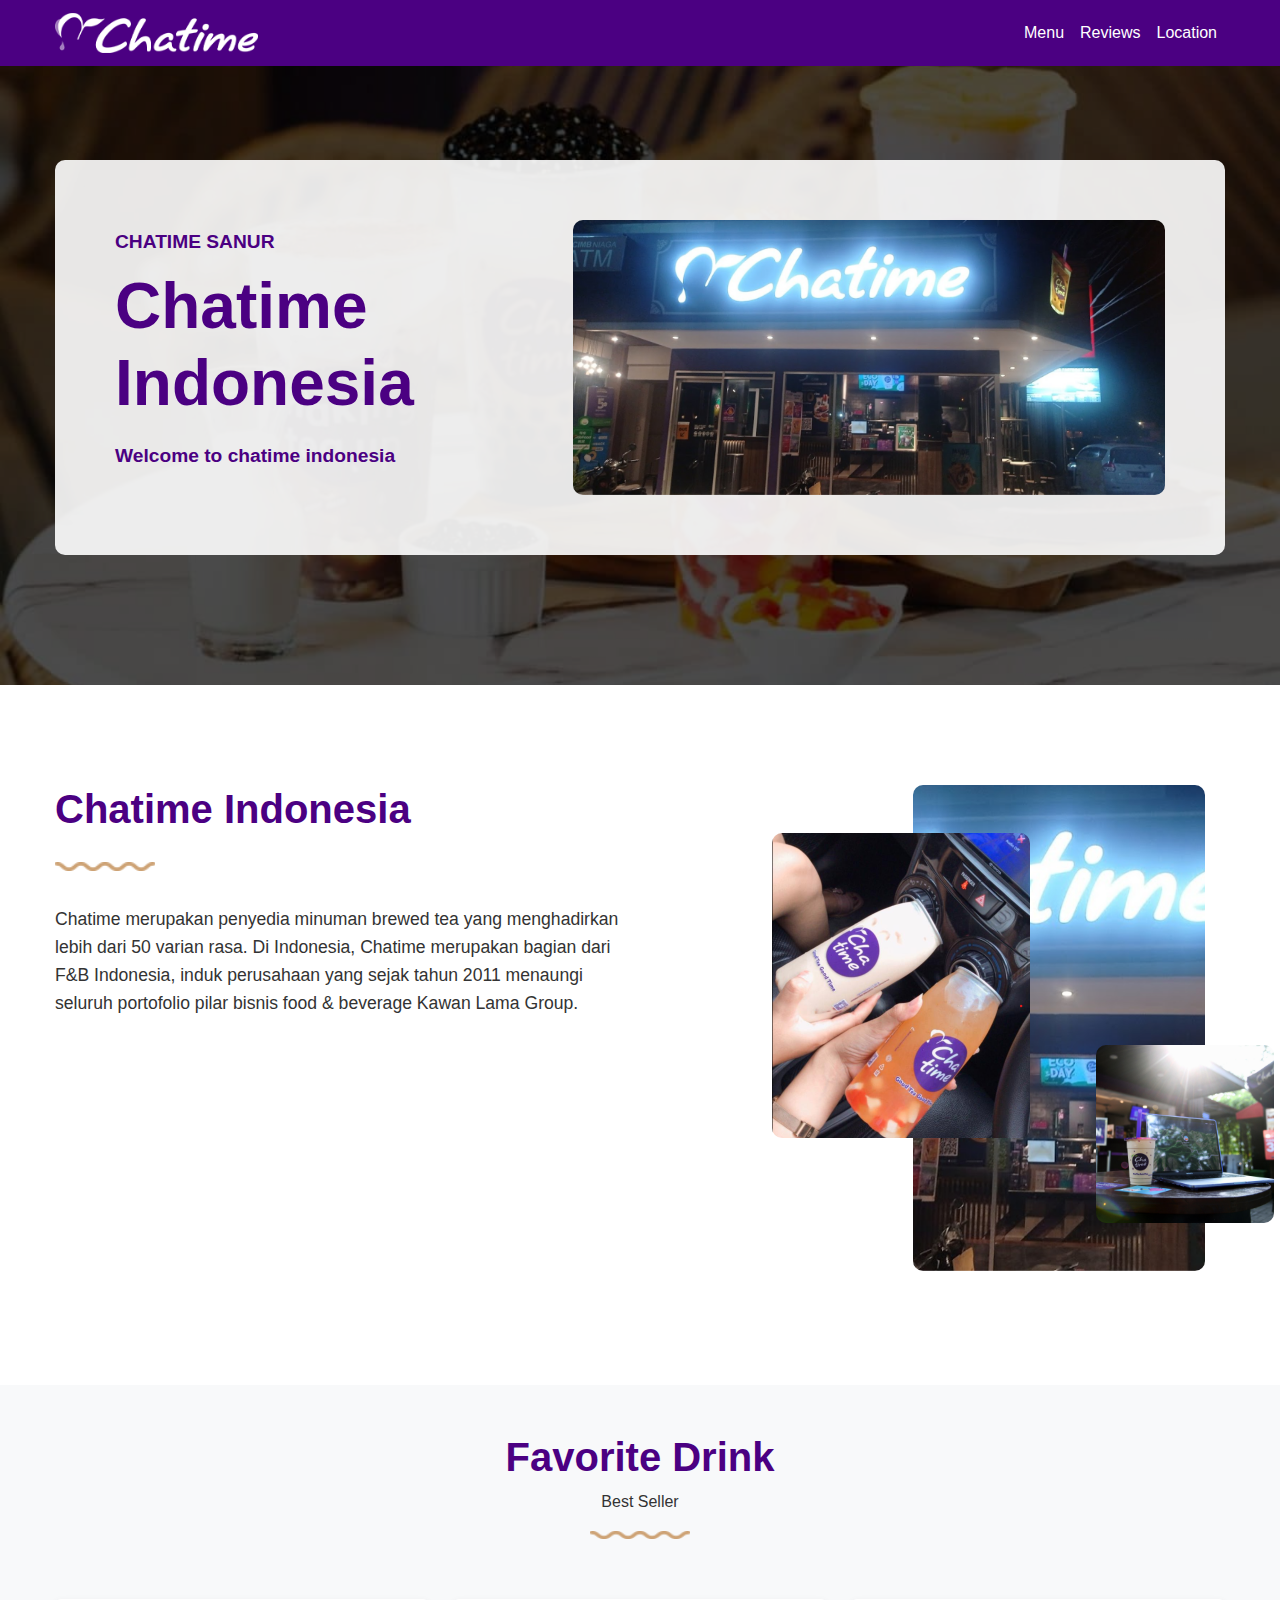
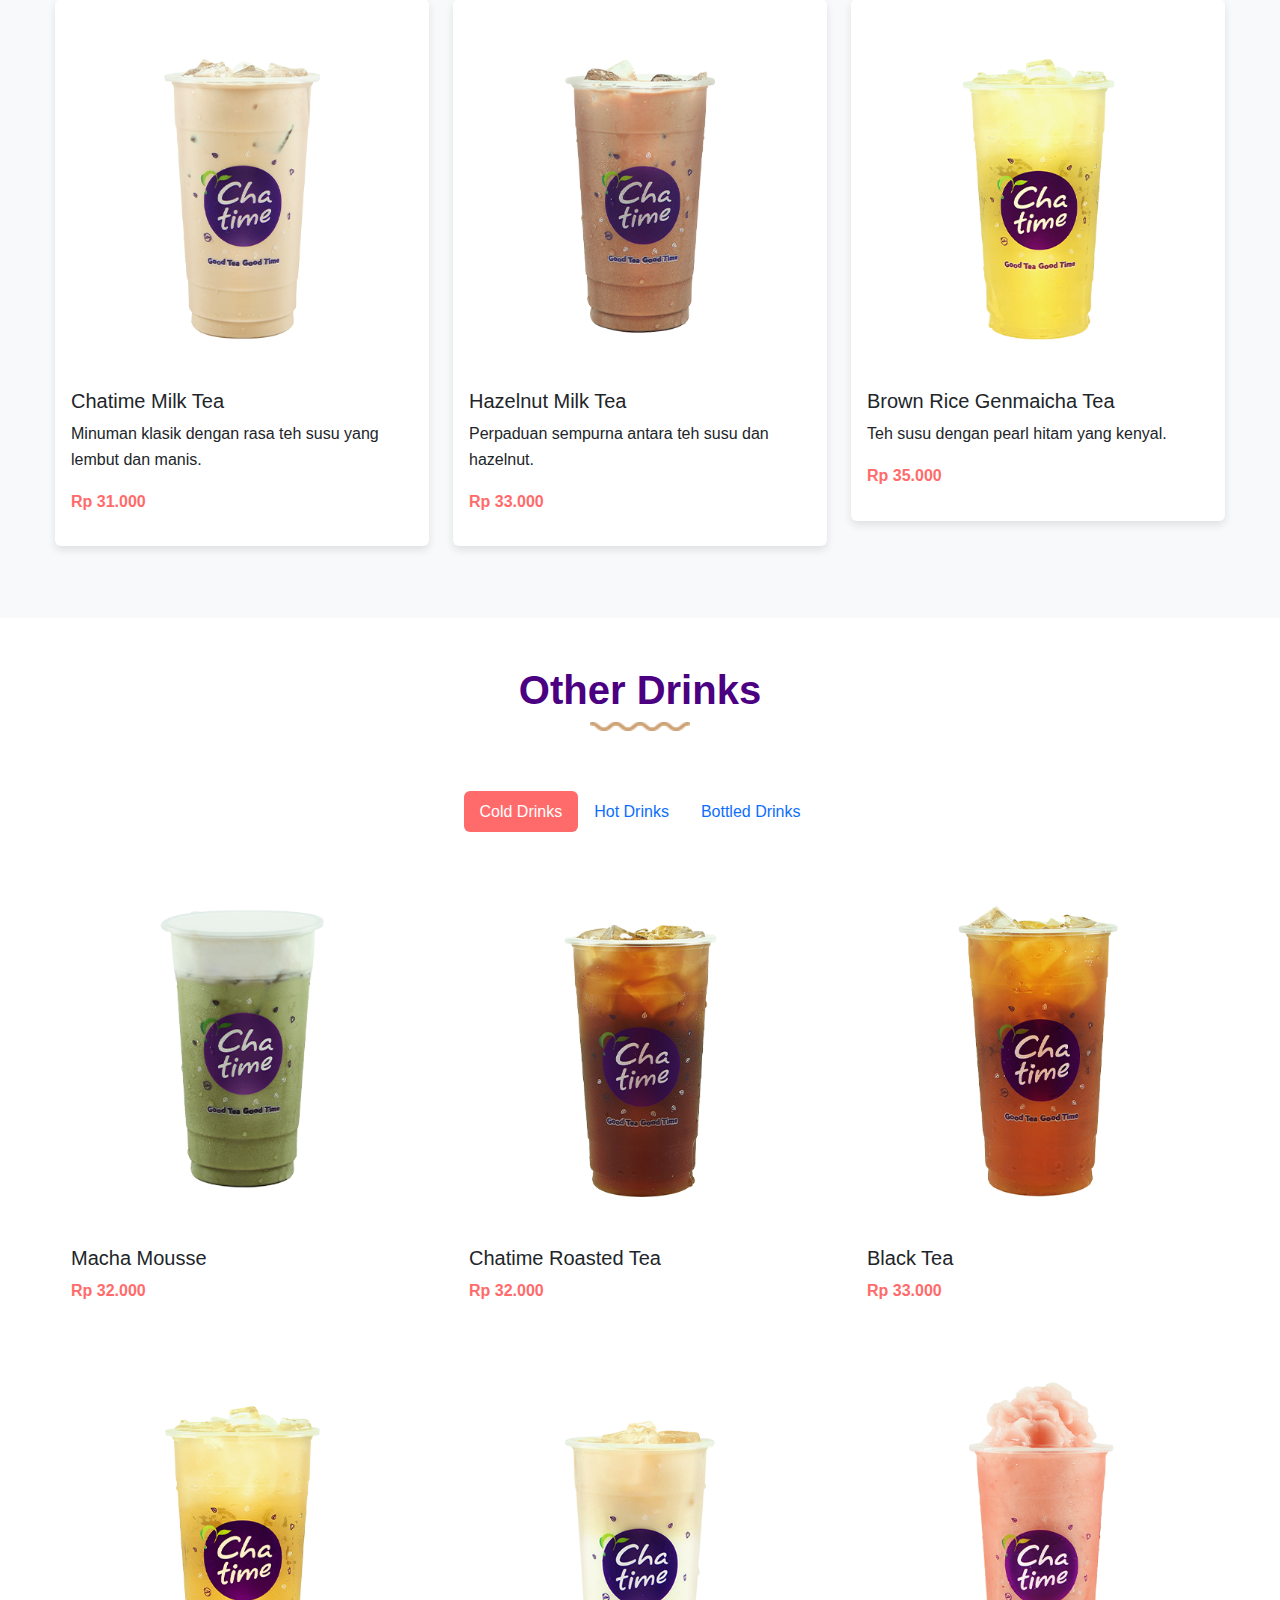
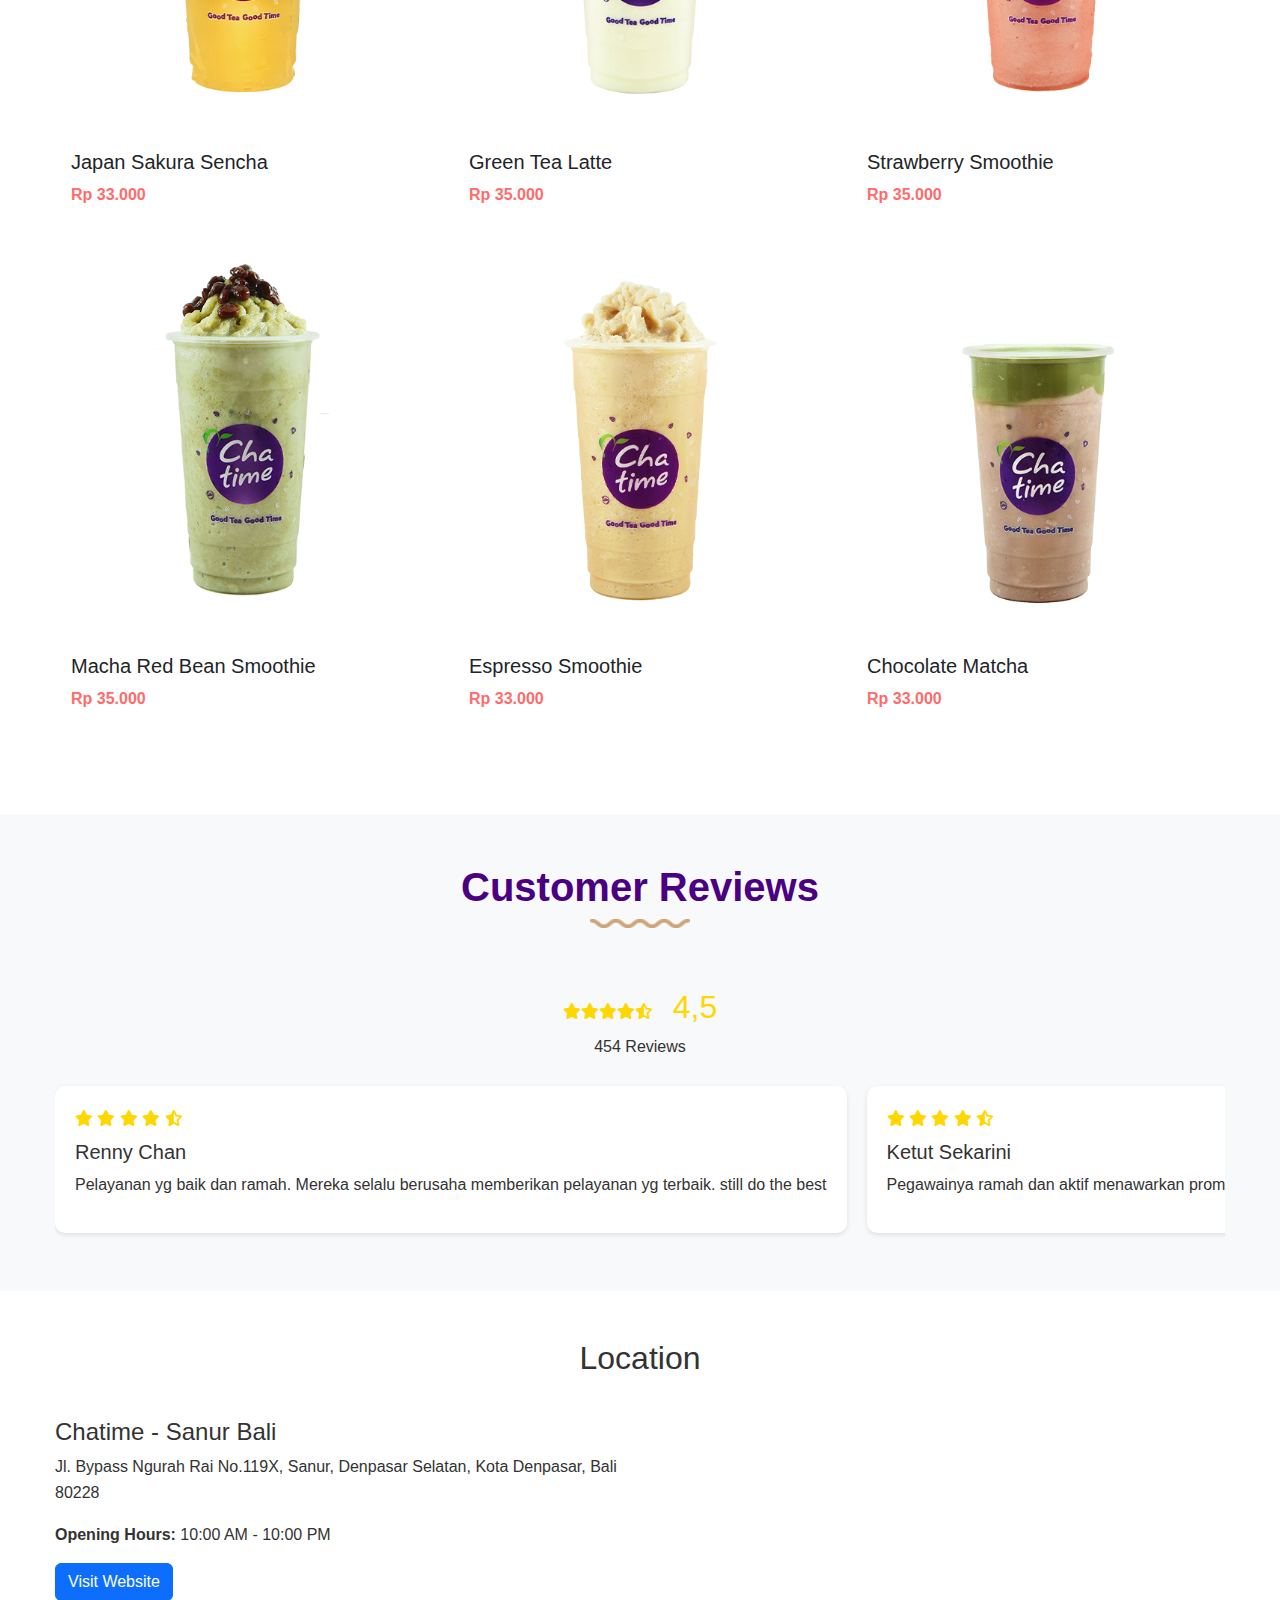
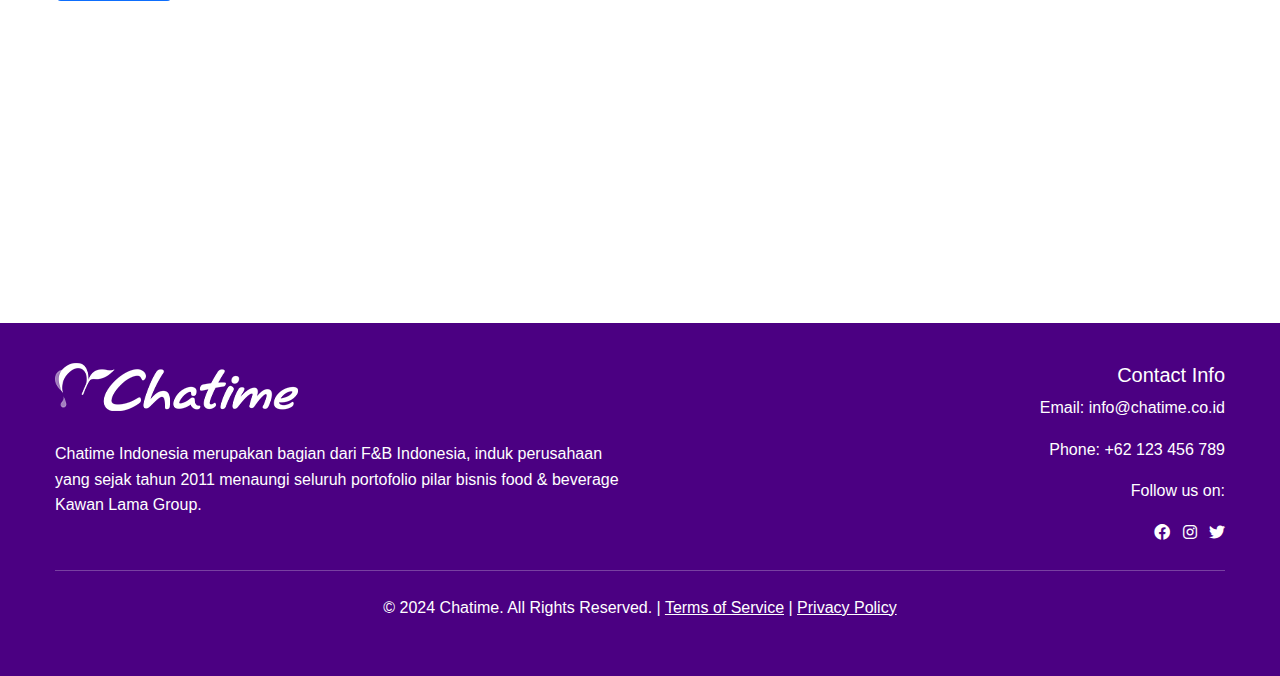
==== index.html @ 100c3a99 "Update index.html" ====
<!DOCTYPE html>
<html lang="en">

<head>
    <meta charset="UTF-8">
    <meta name="viewport" content="width=device-width, initial-scale=1.0">
    <title>Chatime Indonesia - Sanur</title>
    <!-- Bootstrap 5 CSS -->
    <link href="https://cdn.jsdelivr.net/npm/bootstrap@5.3.0/dist/css/bootstrap.min.css" rel="stylesheet">
    <!-- Font Awesome -->
    <link rel="stylesheet" href="https://cdnjs.cloudflare.com/ajax/libs/font-awesome/6.0.0/css/all.min.css">
    <link rel="stylesheet" href="style.css">
</head>

<body>
    <!-- Navbar -->
    <nav class="navbar navbar-expand-xl custom-navbar">
        <div class="container">
            <a class="navbar-brand" href="#">
                <img src="Asset/logo-chatime.png" alt="Chatime Logo" height="40">
            </a>
            <button class="navbar-toggler" type="button" data-bs-toggle="collapse" data-bs-target="#navbarNav">
                <span class="navbar-toggler-icon"></span>
            </button>
            <div class="collapse navbar-collapse" id="navbarNav">
                <ul class="navbar-nav ms-auto">
                    <li class="nav-item">
                        <a class="nav-link" href="#menu">Menu</a>
                    </li>
                    <li class="nav-item">
                        <a class="nav-link" href="#reviews">Reviews</a>
                    </li>
                    <li class="nav-item">
                        <a class="nav-link" href="#location">Location</a>
                    </li>
                </ul>
            </div>
        </div>
    </nav>

    <!-- Hero Section -->
    <section class="hero">
        <div class="content-1 container">
            <div class="hero__content">
                <div class="textcontent">
                    <p class="hero__subtitle">CHATIME SANUR</p>
                    <h1 class="hero__title">Chatime Indonesia</h1>
                    <p class="hero__description">Welcome to chatime indonesia</p>
                </div>
                <div class="hero__image">
                    <img src="Asset/1.png" alt="Chatime drink" class="hero__img">
                </div>
            </div>
        </div>
    </section>

    <!-- About Section -->
    <section class="about">
        <div class="container">
            <div class="row">
                <div class="col-lg-6">
                    <div class="about__title">
                        <h2 class="about__title">Chatime Indonesia </h2>
                        <img src="Asset/shap.png" alt="Decorative shape" class="about__shape">
                    </div>
                    <p class="about__description">
                        Chatime merupakan penyedia minuman brewed tea yang menghadirkan
                        lebih dari 50 varian rasa. Di Indonesia, Chatime merupakan bagian dari F&B Indonesia, induk
                        perusahaan yang sejak tahun 2011 menaungi seluruh portofolio pilar bisnis food & beverage Kawan
                        Lama Group.
                    </p>
                </div>
                <div class="col-lg-6">
                    <div class="about__images">
                        <img src="Asset/1.png" alt="Chatime product 1" class="about__img about__img--1">
                        <img src="Asset/2.png" alt="Chatime product 2" class="about__img about__img--2">
                        <img src="Asset/4.jpg" alt="Chatime product 3" class="about__img about__img--3">
                    </div>
                </div>
            </div>
        </div>
    </section>

    <!-- Best Seller Section -->
    <section id="bestseller" class="py-5 bg-light">
        <div class="container">
            <div class="section-title">
                <h2 class="about__title">Favorite Drink</h2>
                <p>Best Seller</p>
                <img src="Asset/shap.png" alt="Decorative shape" class="about__shape">
            </div>
            <div class="row">
                <!-- Menu Item 1 -->
                <div class="col-md-4 col-lg-4 mb-4">
                    <div class="card menu-card">
                        <img src="Asset/chatime-milk-tea.png" class="card-img-top" alt="Chatime Milk Tea">
                        <div class="card-body">
                            <h5 class="card-title">Chatime Milk Tea</h5>
                            <p class="card-text">Minuman klasik dengan rasa teh susu yang lembut dan manis.</p>
                            <p class="price-tag">Rp 31.000</p>
                        </div>
                    </div>
                </div>

                <!-- Menu Item 2 -->
                <div class="col-md-4 col-lg-4 mb-4">
                    <div class="card menu-card">
                        <img src="Asset/hazelnut-choco-milk-tea.png" class="card-img-top" alt="Hazelnut Milk Tea">
                        <div class="card-body">
                            <h5 class="card-title">Hazelnut Milk Tea</h5>
                            <p class="card-text">Perpaduan sempurna antara teh susu dan hazelnut.</p>
                            <p class="price-tag">Rp 33.000</p>
                        </div>
                    </div>
                </div>

                <!-- Menu Item 3 -->
                <div class="col-md-4 col-lg-4 mb-4">
                    <div class="card menu-card">
                        <img src="Asset/brown-rice-genmaicha-tea.png" class="card-img-top"
                            alt="Brown Rice Genmaicha Tea">
                        <div class="card-body">
                            <h5 class="card-title">Brown Rice Genmaicha Tea</h5>
                            <p class="card-text">Teh susu dengan pearl hitam yang kenyal.</p>
                            <p class="price-tag">Rp 35.000</p>
                        </div>
                    </div>
                </div>
            </div>
        </div>
    </section>

    <!-- Our Menu Section -->
    <section id="menu" class="py-5">
        <div class="container">
            <div class="section-title">
                <h2 class="about__title">Other Drinks</h2>
                <img src="Asset/shap.png" alt="Decorative shape" class="about__shape">
            </div>

            <!-- Menu Navigation -->
            <ul class="nav nav-pills mb-4 justify-content-center" id="menuTabs">
                <li class="nav-item">
                    <a class="nav-link active" data-bs-toggle="pill" href="#cold">Cold Drinks</a>
                </li>
                <li class="nav-item">
                    <a class="nav-link" data-bs-toggle="pill" href="#hot">Hot Drinks</a>
                </li>
                <li class="nav-item">
                    <a class="nav-link" data-bs-toggle="pill" href="#bottled">Bottled Drinks</a>
                </li>
            </ul>

            <!-- Menu Content -->
            <div class="tab-content">
                <!-- Cold Drinks -->
                <div class="tab-pane fade show active" id="cold">
                    <div class="row">
                        <!-- Cold Drink Item 1 -->
                        <div class="col-md-4 col-lg-4 mb-4">
                            <div class="card menu-card">
                                <img src="Asset/Foto Minuman/matcha-mousse.png" class="card-img-top" alt="Macha Mousse">
                                <div class="card-body">
                                    <h5 class="card-title">Macha Mousse</h5>
                                    <p class="price-tag">Rp 32.000</p>
                                </div>
                            </div>
                        </div>

                        <!-- Cold Drink Item 2 -->
                        <div class="col-md-4 col-lg-4 mb-4">
                            <div class="card menu-card">
                                <img src="Asset/Foto Minuman/chatime-roasted-tea.png" class="card-img-top"
                                    alt="Chatime Roasted Tea">
                                <div class="card-body">
                                    <h5 class="card-title">Chatime Roasted Tea</h5>
                                    <p class="price-tag">Rp 32.000</p>
                                </div>
                            </div>
                        </div>

                        <!-- Cold Drink Item 3 -->
                        <div class="col-md-4 col-lg-4 mb-4">
                            <div class="card menu-card">
                                <img src="Asset/Foto Minuman/black-tea.png" class="card-img-top" alt="Black Tea">
                                <div class="card-body">
                                    <h5 class="card-title">Black Tea</h5>
                                    <p class="price-tag">Rp 33.000</p>
                                </div>
                            </div>
                        </div>

                        <!-- Cold Drink Item 4 -->
                        <div class="col-md-4 col-lg-4 mb-4">
                            <div class="card menu-card">
                                <img src="Asset/Foto Minuman/japan-sakura-sencha.png" class="card-img-top"
                                    alt="Japan Sakura Sencha">
                                <div class="card-body">
                                    <h5 class="card-title">Japan Sakura Sencha</h5>
                                    <p class="price-tag">Rp 33.000</p>
                                </div>
                            </div>
                        </div>

                        <!-- Cold Drink Item 5 -->
                        <div class="col-md-4 col-lg-4 mb-4">
                            <div class="card menu-card">
                                <img src="Asset/Foto Minuman/green-tea-latte.png" class="card-img-top"
                                    alt="Green Tea Latte">
                                <div class="card-body">
                                    <h5 class="card-title">Green Tea Latte</h5>
                                    <p class="price-tag">Rp 35.000</p>
                                </div>
                            </div>
                        </div>

                        <!-- Cold Drink Item 6 -->
                        <div class="col-md-4 col-lg-4 mb-4">
                            <div class="card menu-card">
                                <img src="Asset/Foto Minuman/strawberry-smoothie.png" class="card-img-top"
                                    alt="Strawberry Smoothie">
                                <div class="card-body">
                                    <h5 class="card-title">Strawberry Smoothie</h5>
                                    <p class="price-tag">Rp 35.000</p>
                                </div>
                            </div>
                        </div>

                        <!-- Cold Drink Item 7 -->
                        <div class="col-md-4 col-lg-4 mb-4">
                            <div class="card menu-card">
                                <img src="Asset/Foto Minuman/matcha-red-bean-smoothie.png" class="card-img-top"
                                    alt="Macha Red Bean Smoothie">
                                <div class="card-body">
                                    <h5 class="card-title">Macha Red Bean Smoothie</h5>
                                    <p class="price-tag">Rp 35.000</p>
                                </div>
                            </div>
                        </div>

                        <!-- Cold Drink Item 8 -->
                        <div class="col-md-4 col-lg-4 mb-4">
                            <div class="card menu-card">
                                <img src="Asset/Foto Minuman/espresso-smoothie.png" class="card-img-top"
                                    alt="Espresso Smoothie">
                                <div class="card-body">
                                    <h5 class="card-title">Espresso Smoothie</h5>
                                    <p class="price-tag">Rp 33.000</p>
                                </div>
                            </div>
                        </div>

                        <!-- Cold Drink Item 9 -->
                        <div class="col-md-4 col-lg-4 mb-4">
                            <div class="card menu-card">
                                <img src="Asset/Foto Minuman/chocolate-matcha.png" class="card-img-top"
                                    alt="Chocolate Matcha">
                                <div class="card-body">
                                    <h5 class="card-title">Chocolate Matcha</h5>
                                    <p class="price-tag">Rp 33.000</p>
                                </div>
                            </div>
                        </div>
                    </div>
                </div>

                <!-- Hot Drinks -->
                <div class="tab-pane fade" id="hot">
                    <div class="row">
                        <!-- Hot Drinks Item 1 -->
                        <div class="col-md-4 col-lg-4 mb-4">
                            <div class="card menu-card">
                                <img src="Asset/Foto Minuman/Minuman Panas/chatime-americano-hot.png"
                                    class="card-img-top" alt="Chatime Americano Hot">
                                <div class="card-body">
                                    <h5 class="card-title">Chatime Americano Hot</h5>
                                    <p class="price-tag">Rp 32.000</p>
                                </div>
                            </div>
                        </div>

                        <!-- Hot Drinks Item 2 -->
                        <div class="col-md-4 col-lg-4 mb-4">
                            <div class="card menu-card">
                                <img src="Asset/Foto Minuman/Minuman Panas/chatime-caramel-latte.png"
                                    class="card-img-top" alt="Chatime Caramel Latte">
                                <div class="card-body">
                                    <h5 class="card-title">Chatime Caramel Latte</h5>
                                    <p class="price-tag">Rp 32.000</p>
                                </div>
                            </div>
                        </div>

                        <!-- Hot Drinks Item 3 -->
                        <div class="col-md-4 col-lg-4 mb-4">
                            <div class="card menu-card">
                                <img src="Asset/Foto Minuman/Minuman Panas/chatime-hazelnut-latte.png"
                                    class="card-img-top" alt="Chatime Hazelnut Latte">
                                <div class="card-body">
                                    <h5 class="card-title">Chatime Hazelnut Latte</h5>
                                    <p class="price-tag">Rp 33.000</p>
                                </div>
                            </div>
                        </div>

                        <!-- Hot Drinks Item 4 -->
                        <div class="col-md-4 col-lg-4 mb-4">
                            <div class="card menu-card">
                                <img src="Asset/Foto Minuman/Minuman Panas/chatime-house-blended-coffee.png"
                                    class="card-img-top" alt="Chatime House Blended Coffee">
                                <div class="card-body">
                                    <h5 class="card-title">Chatime House Blended Coffee</h5>
                                    <p class="price-tag">Rp 33.000</p>
                                </div>
                            </div>
                        </div>

                        <!-- Hot Drinks Item 5 -->
                        <div class="col-md-4 col-lg-4 mb-4">
                            <div class="card menu-card">
                                <img src="Asset/Foto Minuman/Minuman Panas/chatime-mochaccino-hot.png"
                                    class="card-img-top" alt="Chatime Mochaccino Hot">
                                <div class="card-body">
                                    <h5 class="card-title">Chatime Mochaccino Hot</h5>
                                    <p class="price-tag">Rp 35.000</p>
                                </div>
                            </div>
                        </div>

                        <!-- Hot Drinks Item 6 -->
                        <div class="col-md-4 col-lg-4 mb-4">
                            <div class="card menu-card">
                                <img src="Asset/Foto Minuman/Minuman Panas/chatime-vanilla-latte.png"
                                    class="card-img-top" alt="Chatime Vanilla Latte">
                                <div class="card-body">
                                    <h5 class="card-title">Chatime Vanilla Latte</h5>
                                    <p class="price-tag">Rp 35.000</p>
                                </div>
                            </div>
                        </div>
                    </div>
                </div>
                <!-- Bottled Drinks Tab -->
                <div class="tab-pane fade" id="bottled">
                    <div class="row">
                        <!-- Bottled Drinks Item 1 -->
                        <div class="col-md-4 col-lg-4 mb-4">
                            <div class="card menu-card">
                                <img src="Asset/Foto Minuman/Minuman Botol/ct-hazel-choco-gb-f.png" class="card-img-top"
                                    alt="Hazelnut Chocolate Milk Tea">
                                <div class="card-body">
                                    <h5 class="card-title">Hazelnut Chocolate Milk Tea</h5>
                                    <p class="price-tag">Rp 32.000</p>
                                </div>
                            </div>
                        </div>

                        <!-- Bottled Drinks Item 2 -->
                        <div class="col-md-4 col-lg-4 mb-4">
                            <div class="card menu-card">
                                <img src="Asset/Foto Minuman/Minuman Botol/ct-jasmine-green-tea-gb-f.png"
                                    class="card-img-top" alt="Jasmine Green Tea">
                                <div class="card-body">
                                    <h5 class="card-title">Jasmine Green Tea</h5>
                                    <p class="price-tag">Rp 32.000</p>
                                </div>
                            </div>
                        </div>

                        <!-- Bottled Drinks Item 3 -->
                        <div class="col-md-4 col-lg-4 mb-4">
                            <div class="card menu-card">
                                <img src="Asset/Foto Minuman/Minuman Botol/ct-mango-green-tea-gb-f.png"
                                    class="card-img-top" alt="Mango Green Tea">
                                <div class="card-body">
                                    <h5 class="card-title">Mango Green Tea</h5>
                                    <p class="price-tag">Rp 33.000</p>
                                </div>
                            </div>
                        </div>

                        <!-- Bottled Drinks Item 4 -->
                        <div class="col-md-4 col-lg-4 mb-4">
                            <div class="card menu-card">
                                <img src="Asset/Foto Minuman/Minuman Botol/ct-milk-tea-gb-f.png" class="card-img-top"
                                    alt="Milk Tea">
                                <div class="card-body">
                                    <h5 class="card-title">Milk Tea</h5>
                                    <p class="price-tag">Rp 33.000</p>
                                </div>
                            </div>
                        </div>

                        <!-- Bottled Drinks Item 5 -->
                        <div class="col-md-4 col-lg-4 mb-4">
                            <div class="card menu-card">
                                <img src="Asset/Foto Minuman/Minuman Botol/ct-roasted-milk-tea-gb-f.png"
                                    class="card-img-top" alt="Roasted Milk Tea">
                                <div class="card-body">
                                    <h5 class="card-title">Roasted Milk Tea</h5>
                                    <p class="price-tag">Rp 35.000</p>
                                </div>
                            </div>
                        </div>

                        <!-- Bottled Drinks Item 6 -->
                        <div class="col-md-4 col-lg-4 mb-4">
                            <div class="card menu-card">
                                <img src="Asset/Foto Minuman/Minuman Botol/mango-green-tea-pop.png" class="card-img-top"
                                    alt="Popcan Mango Green Tea">
                                <div class="card-body">
                                    <h5 class="card-title">Popcan Mango Green Tea</h5>
                                    <p class="price-tag">Rp 35.000</p>
                                </div>
                            </div>
                        </div>
                        <!-- Bottled Drinks Item 7 -->
                        <div class="col-md-4 col-lg-4 mb-4">
                            <div class="card menu-card">
                                <img src="Asset/Foto Minuman/Minuman Botol/popcan-chatime-milk-tea.png"
                                    class="card-img-top" alt="Popcan Chatime Milk Tea">
                                <div class="card-body">
                                    <h5 class="card-title">Popcan Chatime Milk Tea</h5>
                                    <p class="price-tag">Rp 33.000</p>
                                </div>
                            </div>
                        </div>

                        <!-- Bottled Drinks Item 8 -->
                        <div class="col-md-4 col-lg-4 mb-4">
                            <div class="card menu-card">
                                <img src="Asset/Foto Minuman/Minuman Botol/popcan-choco-mousse.png" class="card-img-top"
                                    alt="Roasted Milk Tea">
                                <div class="card-body">
                                    <h5 class="card-title">Roasted Milk Tea</h5>
                                    <p class="price-tag">Rp 35.000</p>
                                </div>
                            </div>
                        </div>

                        <!-- Bottled Drinks Item 9 -->
                        <div class="col-md-4 col-lg-4 mb-4">
                            <div class="card menu-card">
                                <img src="Asset/Foto Minuman/Minuman Botol/popcan-hazelnut-choco-milk-tea.png"
                                    class="card-img-top" alt="Popcan Hazelnut Chocolate Milk Tea">
                                <div class="card-body">
                                    <h5 class="card-title">Popcan Hazelnut Chocolate Milk Tea</h5>
                                    <p class="price-tag">Rp 35.000</p>
                                </div>
                            </div>
                        </div>
                    </div>
                </div>
            </div>
        </div>
    </section>

    <!-- Reviews Section -->
    <section id="reviews" class="py-5 bg-light">
        <div class="container">
            <div class="section-title">
                <h2 class="about__title">Customer Reviews</h2>
                <img src="Asset/shap.png" alt="Decorative shape" class="about__shape">
            </div>
            <div class="rating-star">
                <div class="rating">
                <i class="fas fa-star"></i>
                <i class="fas fa-star"></i>
                <i class="fas fa-star"></i>
                <i class="fas fa-star"></i>
                <i class="fas fa-star-half-alt"></i>
                <h2>4,5</h2>
                </div>
                <p>454 Reviews</p>
            </div>
            <div class="review-slider">
                <div class="review-card">
                    <div class="star-rating mb-2">
                        <i class="fas fa-star"></i>
                        <i class="fas fa-star"></i>
                        <i class="fas fa-star"></i>
                        <i class="fas fa-star"></i>
                        <i class="fas fa-star-half-alt"></i>
                    </div>
                    <h5>Renny Chan</h5>
                    <p>Pelayanan yg baik dan ramah. Mereka selalu berusaha memberikan pelayanan yg terbaik. still do the best</p>
                </div>
                <div class="review-card">
                    <div class="star-rating mb-2">
                        <i class="fas fa-star"></i>
                        <i class="fas fa-star"></i>
                        <i class="fas fa-star"></i>
                        <i class="fas fa-star"></i>
                        <i class="fas fa-star-half-alt"></i>
                    </div>
                    <h5>Ketut Sekarini</h5>
                    <p>Pegawainya ramah dan aktif menawarkan promo2 yg ada. Kalau dr rasa selalu enak dan seger, tidak pernah mengecewakan</p>
                </div>
                <div class="review-card">
                    <div class="star-rating mb-2">
                        <i class="fas fa-star"></i>
                        <i class="fas fa-star"></i>
                        <i class="fas fa-star"></i>
                        <i class="fas fa-star"></i>
                        <i class="fas fa-star-half-alt"></i>
                    </div>
                    <h5>Sirikazama Jr</h5>
                    <p>Selalu mampir jika melewati gerai chatime. Pelayanannya cepat, dan sering ada promo menarik</p>
                </div>
                <!-- Add more reviews here -->
            </div>
        </div>
    </section>

    <!-- Location Section -->
    <section id="location" class="py-5">
        <div class="container">
            <h2 class="section-title">Location</h2>
            <div class="maps row">
                <div class="deskripsi col-md-6">
                    <h4>Chatime - Sanur Bali</h4>
                    <p>Jl. Bypass Ngurah Rai No.119X, Sanur, Denpasar Selatan, Kota Denpasar, Bali 80228</p>
                    <p><strong>Opening Hours:</strong> 10:00 AM - 10:00 PM</p>
                    <a href="https://chatime.co.id/" class="btn btn-primary">Visit Website</a>
                </div>
                <div class="col-md-6">
                    <iframe src="https://www.google.com/maps/embed?pb=!1m18!1m12!1m3!1d15776.320949600742!2d115.2592082!3d-8.6839199!2m3!1f0!2f0!3f0!3m2!1i1024!2i768!4f13.1!3m3!1m2!1s0x2dd2404a6dd131bf%3A0x4ddaf3c3b027edd7!2sChatime%20-%20Sanur%20Bali!5e0!3m2!1sid!2sid!4v1730161736704!5m2!1sid!2sid" width="600" height="450" style="border:0;" allowfullscreen="" loading="lazy" referrerpolicy="no-referrer-when-downgrade"></iframe>
                </div>
            </div>
        </div>
    </section>

    <!-- Footer -->
    <footer>
        <div class="container">
            <div class="row">
                <div class="about-chatime col-md-6">
                    <img src="Asset/logo-chatime.png" alt="">
                    <p>Chatime Indonesia merupakan bagian dari F&B Indonesia, induk perusahaan yang sejak tahun 2011
                        menaungi seluruh portofolio pilar bisnis food & beverage Kawan Lama Group.</p>
                </div>
                <div class="col-md-6 text-end">
                    <h5>Contact Info</h5>
                    <p>Email: info@chatime.co.id</p>
                    <p>Phone: +62 123 456 789</p>
                    <p>Follow us on:</p>
                    <a href="https://www.facebook.com/chatimeindo" class="text-white me-2"><i class="fab fa-facebook"></i></a>
                    <a href="https://www.instagram.com/chatimeindo" class="text-white me-2"><i class="fab fa-instagram"></i></a>
                    <a href="https://twitter.com/ChatimeIndo" class="text-white"><i class="fab fa-twitter"></i></a>
                </div>
            </div>
            <hr class="my-4">
            <p class="text-center">&copy; 2024 Chatime. All Rights Reserved. | <a href="#" class="text-white">Terms of
                    Service</a> | <a href="#" class="text-white">Privacy Policy</a></p>
        </div>
    </footer>

    <!-- Bootstrap 5 JS and dependencies -->
    <script src="https://cdn.jsdelivr.net/npm/@popperjs/core@2.11.6/dist/umd/popper.min.js"></script>
    <script src="https://cdn.jsdelivr.net/npm/bootstrap@5.3.0/dist/js/bootstrap.min.js"></script>
</body>

</html>
---- style.css ----
.hero-section {
    background-color: #f8f9fa;
    padding: 60px 0;
}

.menu-card {
    border: none;
    transition: transform 0.3s;
}

.menu-card:hover {
    transform: translateY(-5px);
}

.price-tag {
    color: #FF6B6B;
    font-weight: bold;
}

.section-title {
    margin-bottom: 40px;
    text-align: center;
}


.nav-pills .nav-link.active {
    background-color: #FF6B6B;
}

#bestseller {
    background-color: #f8f9fa;
}

#bestseller .menu-card {
    border: none;
    transition: transform 0.3s;
    box-shadow: 0 4px 8px rgba(0, 0, 0, 0.1);
}

#bestseller .menu-card:hover {
    transform: translateY(-5px);
}

.section-title {
    margin-bottom: 40px;
    text-align: center;
}

/* General Styles */
body {
    font-family: 'Poppins', sans-serif;
    line-height: 1.6;
    color: #333;
    margin-top: 60px;
}

.container {
    max-width: 1200px;
    margin: 0 auto;
    padding: 0 15px;
}

/* Navbar */
.custom-navbar {
    background-color: #4B0082 !important;
    position: fixed;
    /* Menjadikan navbar tetap di atas */
    top: 0;
    /* Menempatkan navbar di bagian atas */
    width: 100%;
    /* Memastikan navbar mengambil lebar penuh */
    z-index: 1000;
    /* Memastikan navbar berada di atas elemen lain */
}

.custom-navbar .navbar-brand {
    color: #ffffff;
}

.custom-navbar .navbar-nav .nav-link {
    color: #ffffff;
    transition: color 0.3s ease;
}

.custom-navbar .navbar-nav .nav-link:hover {
    color: #FFD700;
}

.custom-navbar .navbar-toggler {
    border-color: rgba(255, 255, 255, 0.5);
}

.custom-navbar .navbar-toggler-icon {
    background-image: url("data:image/svg+xml,%3csvg xmlns='http://www.w3.org/2000/svg' viewBox='0 0 30 30'%3e%3cpath stroke='rgba%28255, 255, 255, 0.75%29' stroke-linecap='round' stroke-miterlimit='10' stroke-width='2' d='M4 7h22M4 15h22M4 23h22'/%3e%3c/svg%3e");
}

/* End Navbar */
/* Content 1 */
.hero {
    background-image: url('Asset/Chatime.jpg');
    background-size: cover;
    background-position: center;
    position: relative;
    padding: 100px 0;
}

.hero::before {
    content: "";
    position: absolute;
    top: 0;
    left: 0;
    right: 0;
    bottom: 0;
    background-color: rgba(0, 0, 0, 0.7);
}

.content-1 {
    max-width: 1200px;
    margin: 0 auto;
    position: relative;
    z-index: 1;
}

.textcontent {
    padding-right: 40px;
}

.hero__content {
    background-color: #ffffffe6;
    padding: 60px;
    border-radius: 10px;
    display: flex;
    justify-content: center;
    align-items: center;
    margin-bottom: 30px;
}

.hero__subtitle {
    font-size: 1.2rem;
    font-weight: 600;
    color: #4B0082;
    margin-bottom: 10px;
}

.hero__title {
    font-size: 4rem;
    font-weight: 700;
    color: #4B0082;
    margin-bottom: 20px;
}

.hero__description {
    font-size: 1.2rem;
    font-weight: 600;
    color: #4B0082;
}

.hero__image {
    display: flex;
    justify-content: center;
    align-items: center;
}

.hero__img {
    width: 592px;
    height: 275px;
    border-radius: 10px;
    object-fit: cover;
}

/* Content 2 */
.about {
    padding: 100px 0;
}

.about__title {
    font-size: 2.5rem;
    color: #4B0082;
    font-weight: 700;
}

.about__shape {
    width: 100px;
    margin-bottom: 20px;
}

.about__description {
    font-size: 1.1rem;
    margin-bottom: 30px;
}

.about__images {
    position: relative;
    height: 500px;
    left: 120px;
}

.about__img {
    position: absolute;
    border-radius: 10px;
}

.about__img--1 {
    width: 292px;
    top: 0px;
    left: 141px;
    height: 486px;
    object-fit: cover;
}

.about__img--2 {
    top: 48px;
    left: 0px;
    width: 258px;
    height: 305px;
    object-fit: cover;
}

.about__img--3 {
    top: 260px;
    left: 324px;
    width: 178px;
    height: 178px;
    object-fit: cover;
}

/* Content 7 */

.rating-star {
    text-align: center;
}

.rating {
    color: #FFD700;
    display: flex;
    align-items: center;
    justify-content: center;
}

.rating h2 {
    padding-left: 20px;
}

.star-rating {
    color: #FFD700;
}
.review-slider {
    display: flex; /* Mengatur layout menjadi flexbox */
    overflow-x: auto; /* Mengaktifkan scroll horizontal */
    padding: 10px 0; /* Menambahkan padding vertikal */
}

.review-card {
    min-width: 300px; /* Menentukan lebar minimum untuk setiap kartu review */
    margin-right: 20px; /* Menambahkan margin antara kartu */
    flex: 0 0 auto; /* Mencegah kartu untuk menyusut */
    background-color: #fff;
    border-radius: 10px;
    padding: 20px;
    box-shadow: 0 2px 5px rgba(0, 0, 0, 0.1);
}

.review-slider::-webkit-scrollbar {
    height: 8px; /* Mengatur tinggi scrollbar */
}

.review-slider::-webkit-scrollbar-thumb {
    background: #888; /* Warna scrollbar */
    border-radius: 10px; /* Membuat sudut scrollbar bulat */
}

.review-slider::-webkit-scrollbar-thumb:hover {
    background: #555; /* Warna scrollbar saat hover */
}

/* Footer */
footer {
    background-color: #4B0082;
    color: white;
    padding: 40px 0;
}

.about-chatime img{
    padding-bottom: 30px;
}
/* Responsive Styles */
@media (max-width: 992px) {
    .hero__title {
        font-size: 2.5rem;
    }

    .about__title {
        text-align: center;
    }

    .about__title {
        align-items: center;
        justify-content: center;
    }

    .about__images {
        display: block;
        left: 220px;
    }

    .hero__img {
        width: 400px;
    }

    .hero__title {
        font-size: 3rem;
    }
    .maps{
        flex-direction: column;
        flex-wrap: wrap;
        align-content: space-around;
    }
    .deskripsi{
        text-align: center;
    }
    .deskripsi a{
        display: none;
    }
    .picture_maps{
        align-items: center;
        justify-content: center;
        text-align: center;
    }
}

@media (max-width: 768px) {
    .textcontent {
        text-align: center;
        padding-right: 0px;
    }

    .hero__title {
        font-size: 2rem;
    }

    .hero__content {
        display: block;
    }

    .hero__img {
        width: 400px;
    }

    .about__images {
        display: block;
        left: 90px;
    }
}

@media (max-width: 576px) {
    .textcontent {
        text-align: center;
        padding-right: 0px;
    }

    .hero {
        padding: 50px 0;
    }

    .hero__title {
        font-size: 1.8rem;
    }

    .about__title {
        font-size: 2rem;
    }

    .hero__content {
        display: block;
    }

    .hero__img {
        width: 250px;
    }

    .about__images {
        display: block;
        left: 10px;
    }
}
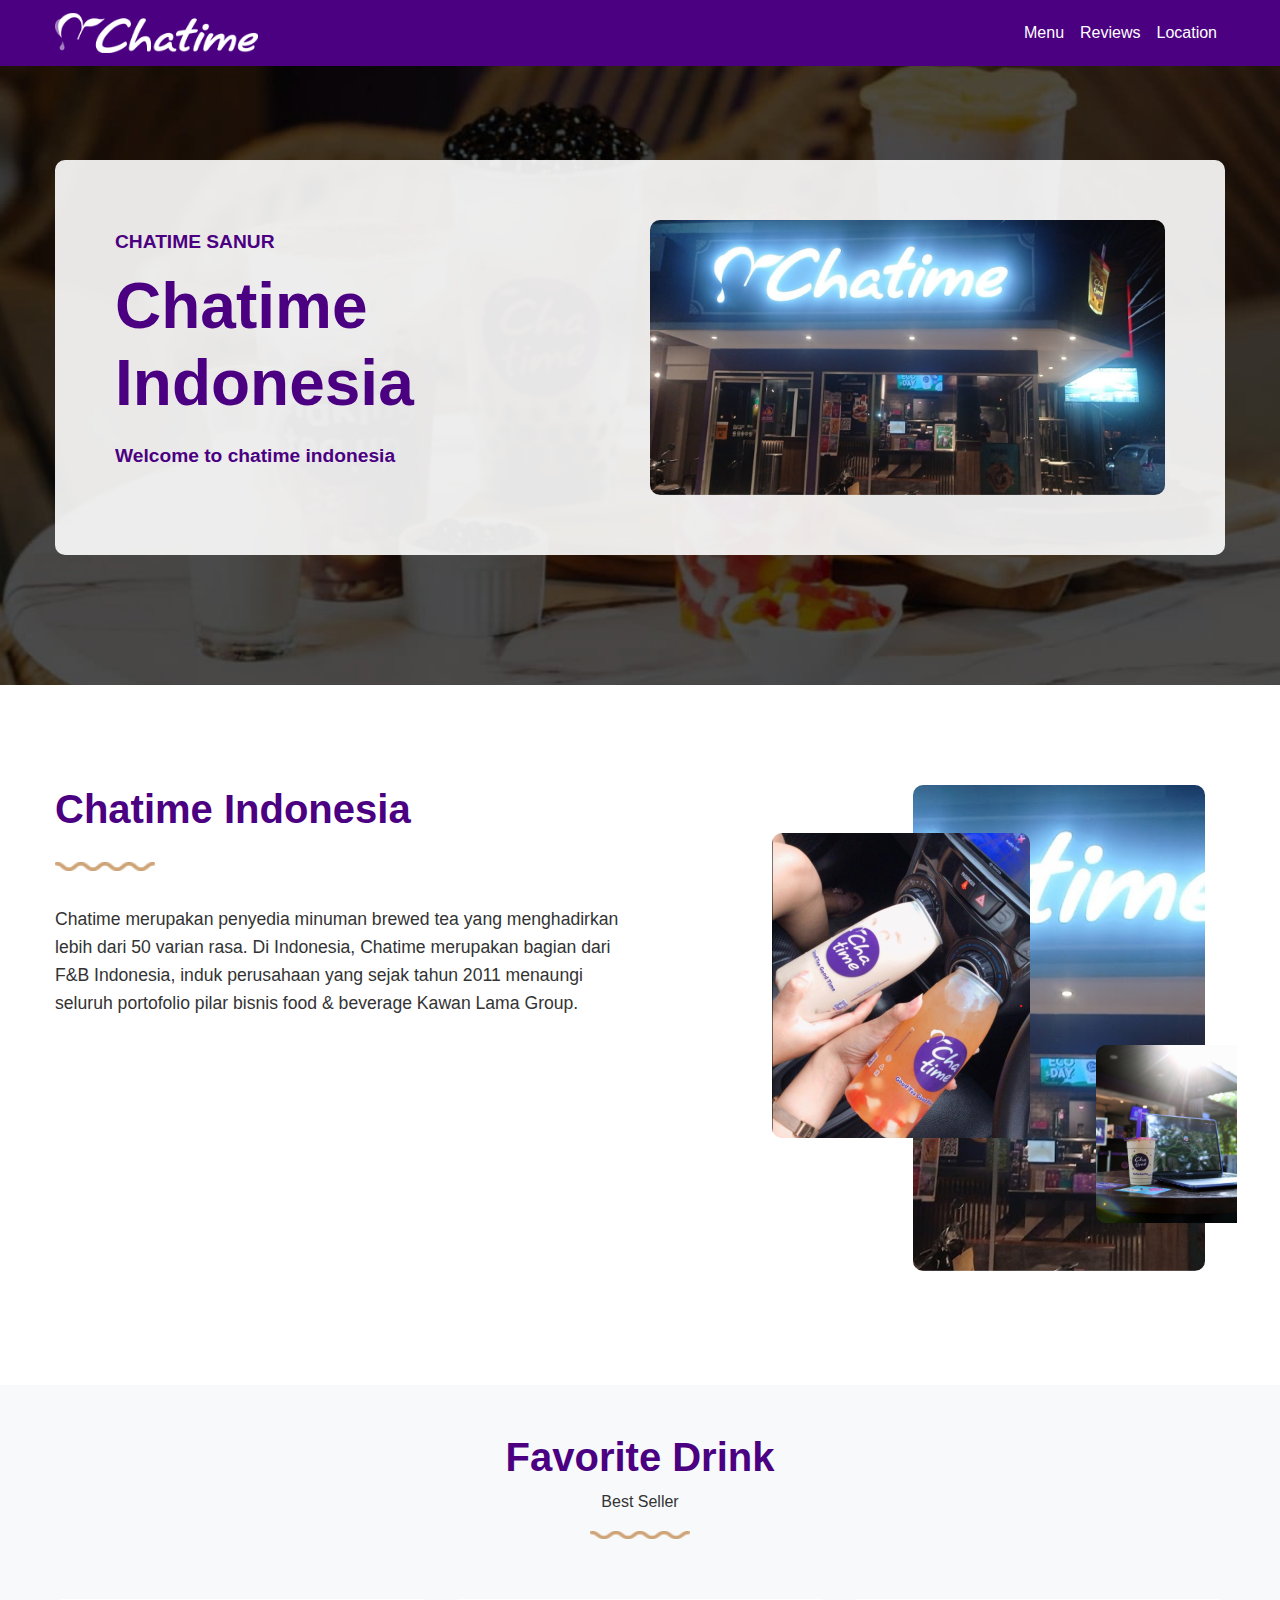
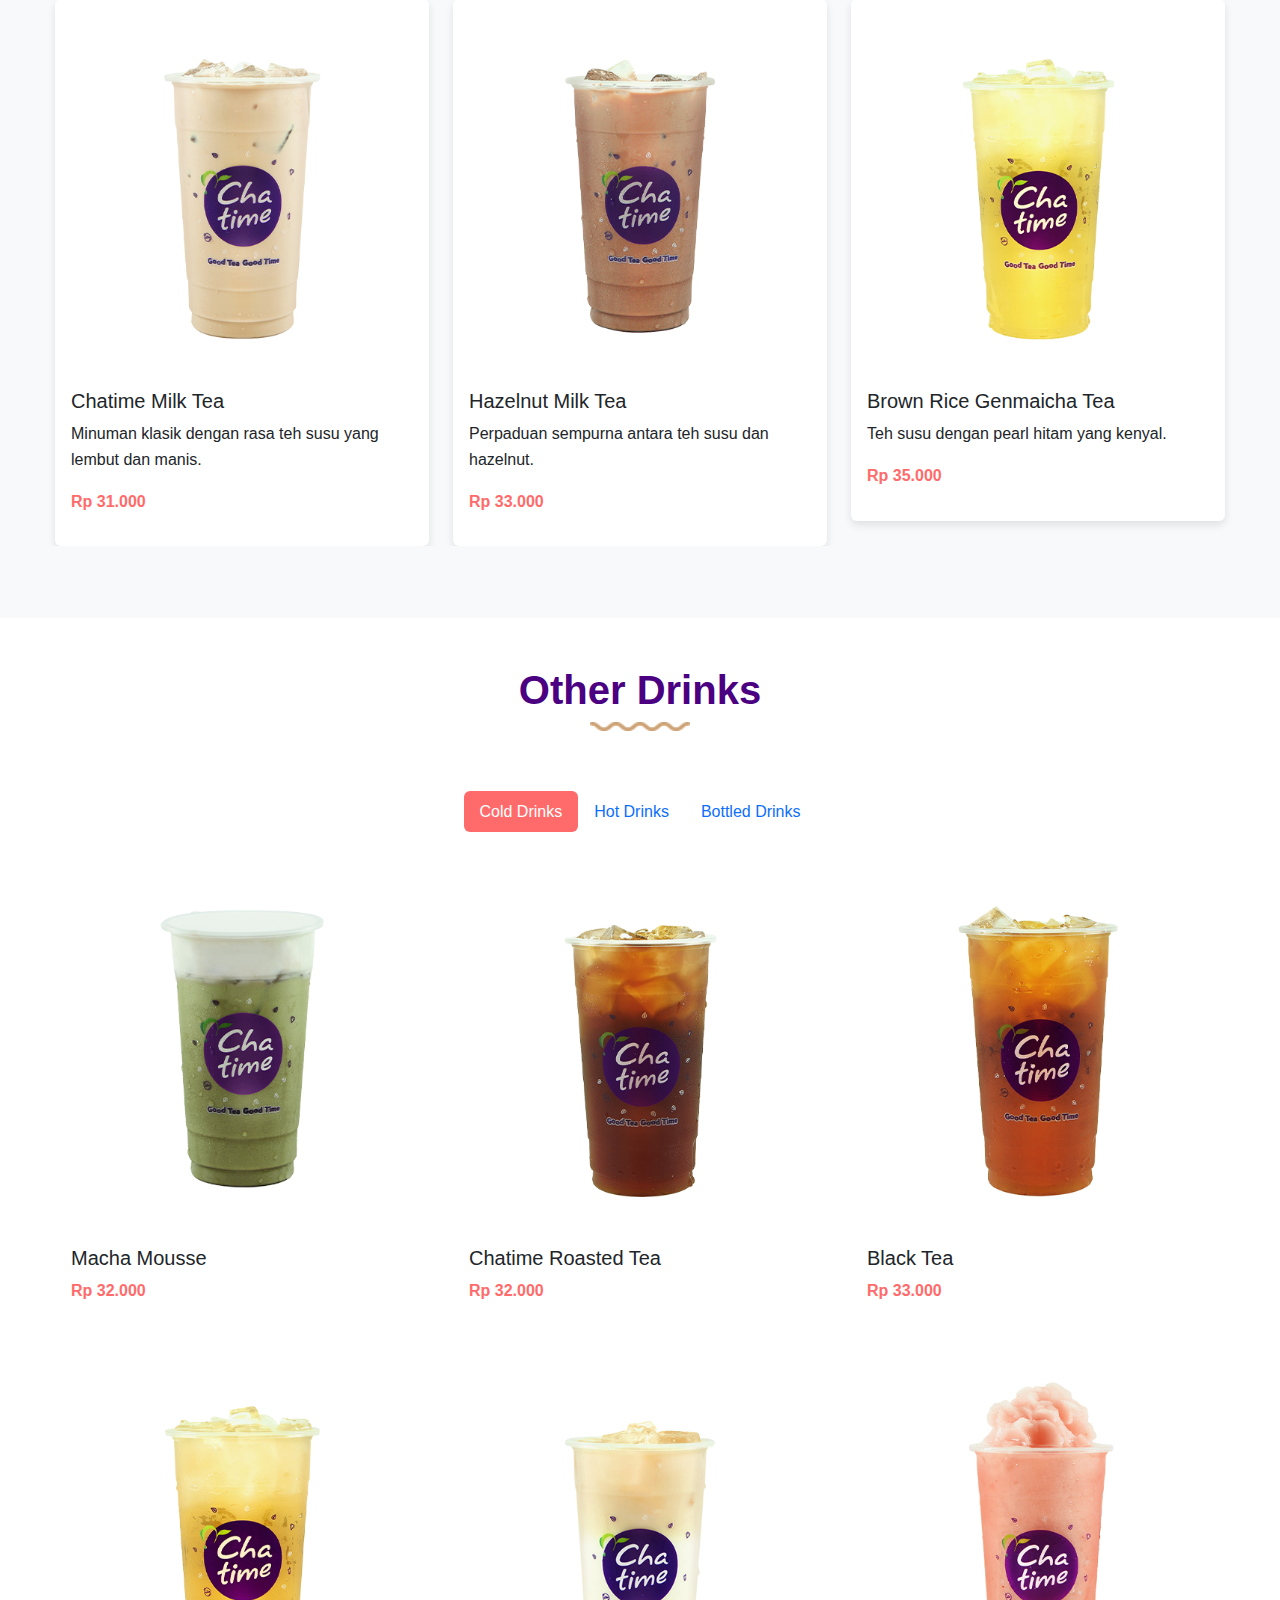
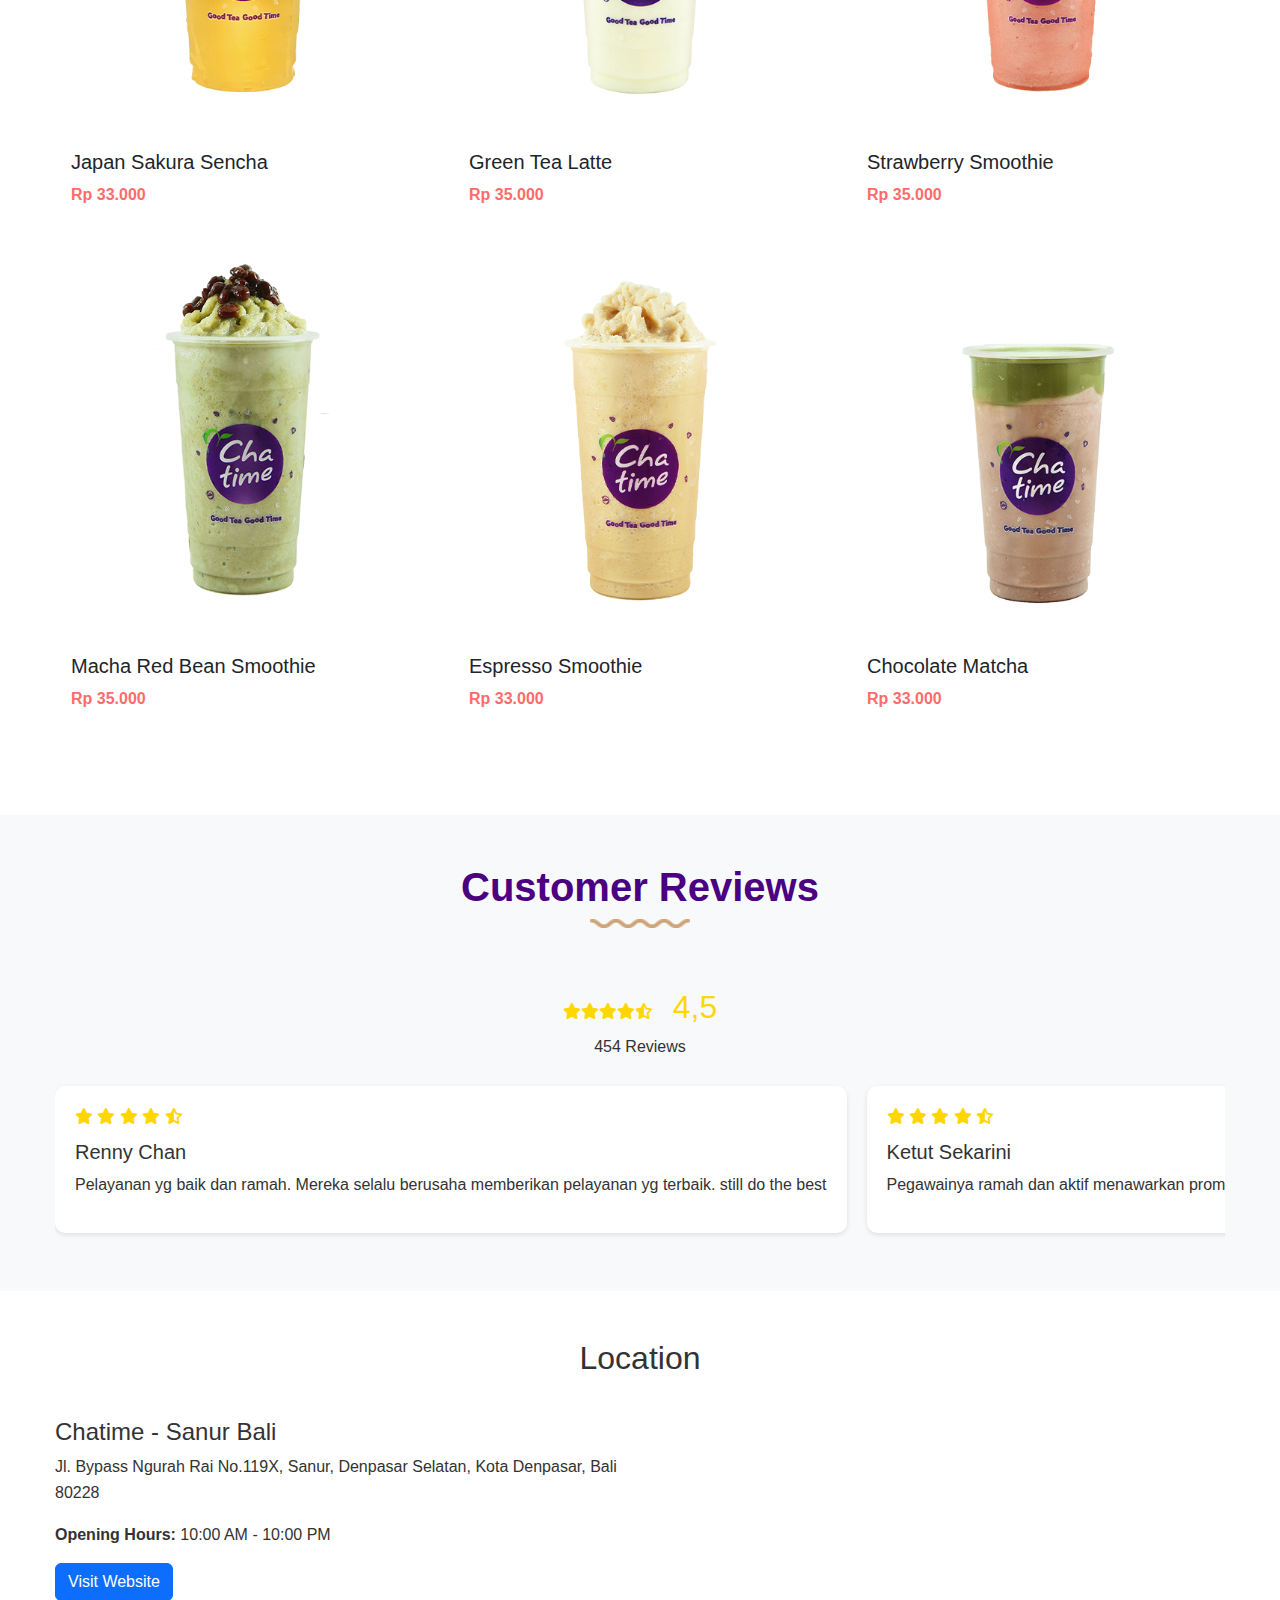
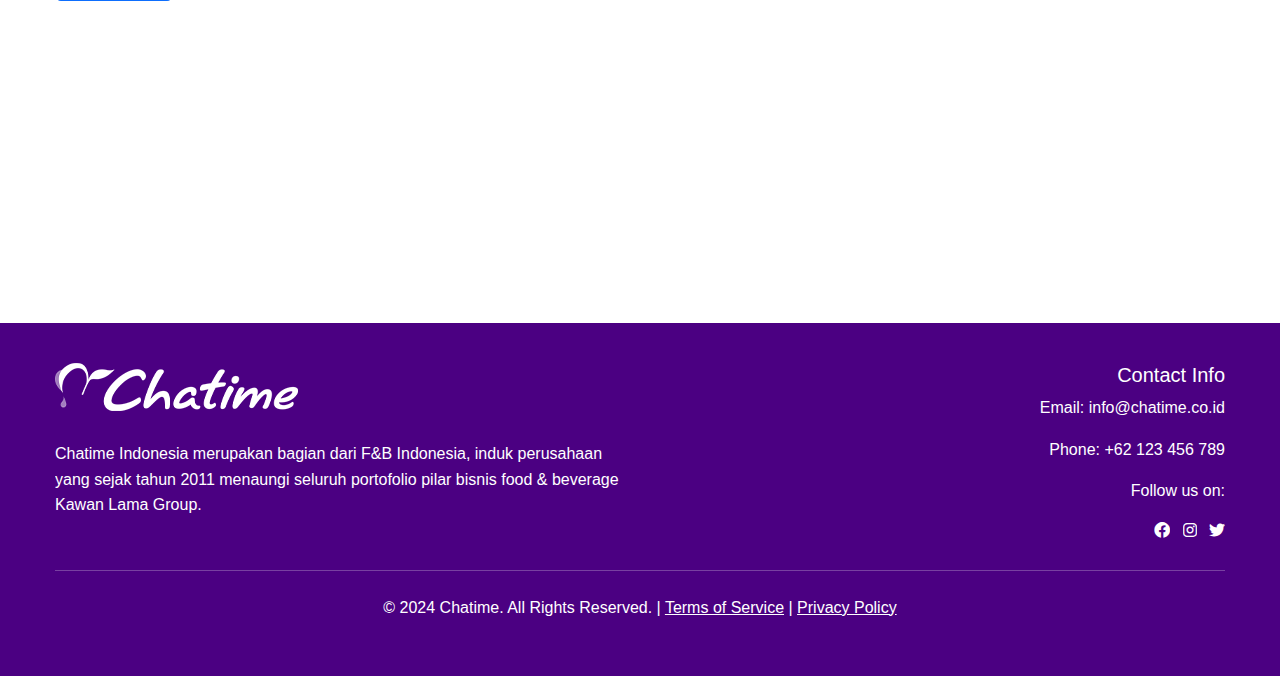
==== commit 0e259395: "Update index.html" ====
--- a/index.html
+++ b/index.html
@@ -14,7 +14,7 @@
 
 <body>
     <!-- Navbar -->
-    <nav class="navbar navbar-expand-xl custom-navbar">
+    <nav class="navbar navbar-expand-lg custom-navbar">
         <div class="container">
             <a class="navbar-brand" href="#">
                 <img src="Asset/logo-chatime.png" alt="Chatime Logo" height="40">
--- a/style.css
+++ b/style.css
@@ -1,3 +1,6 @@
+*{
+    overflow-x: hidden;
+}
 .hero-section {
     background-color: #f8f9fa;
     padding: 60px 0;
@@ -382,4 +385,4 @@
         display: block;
         left: 10px;
     }
-}+}
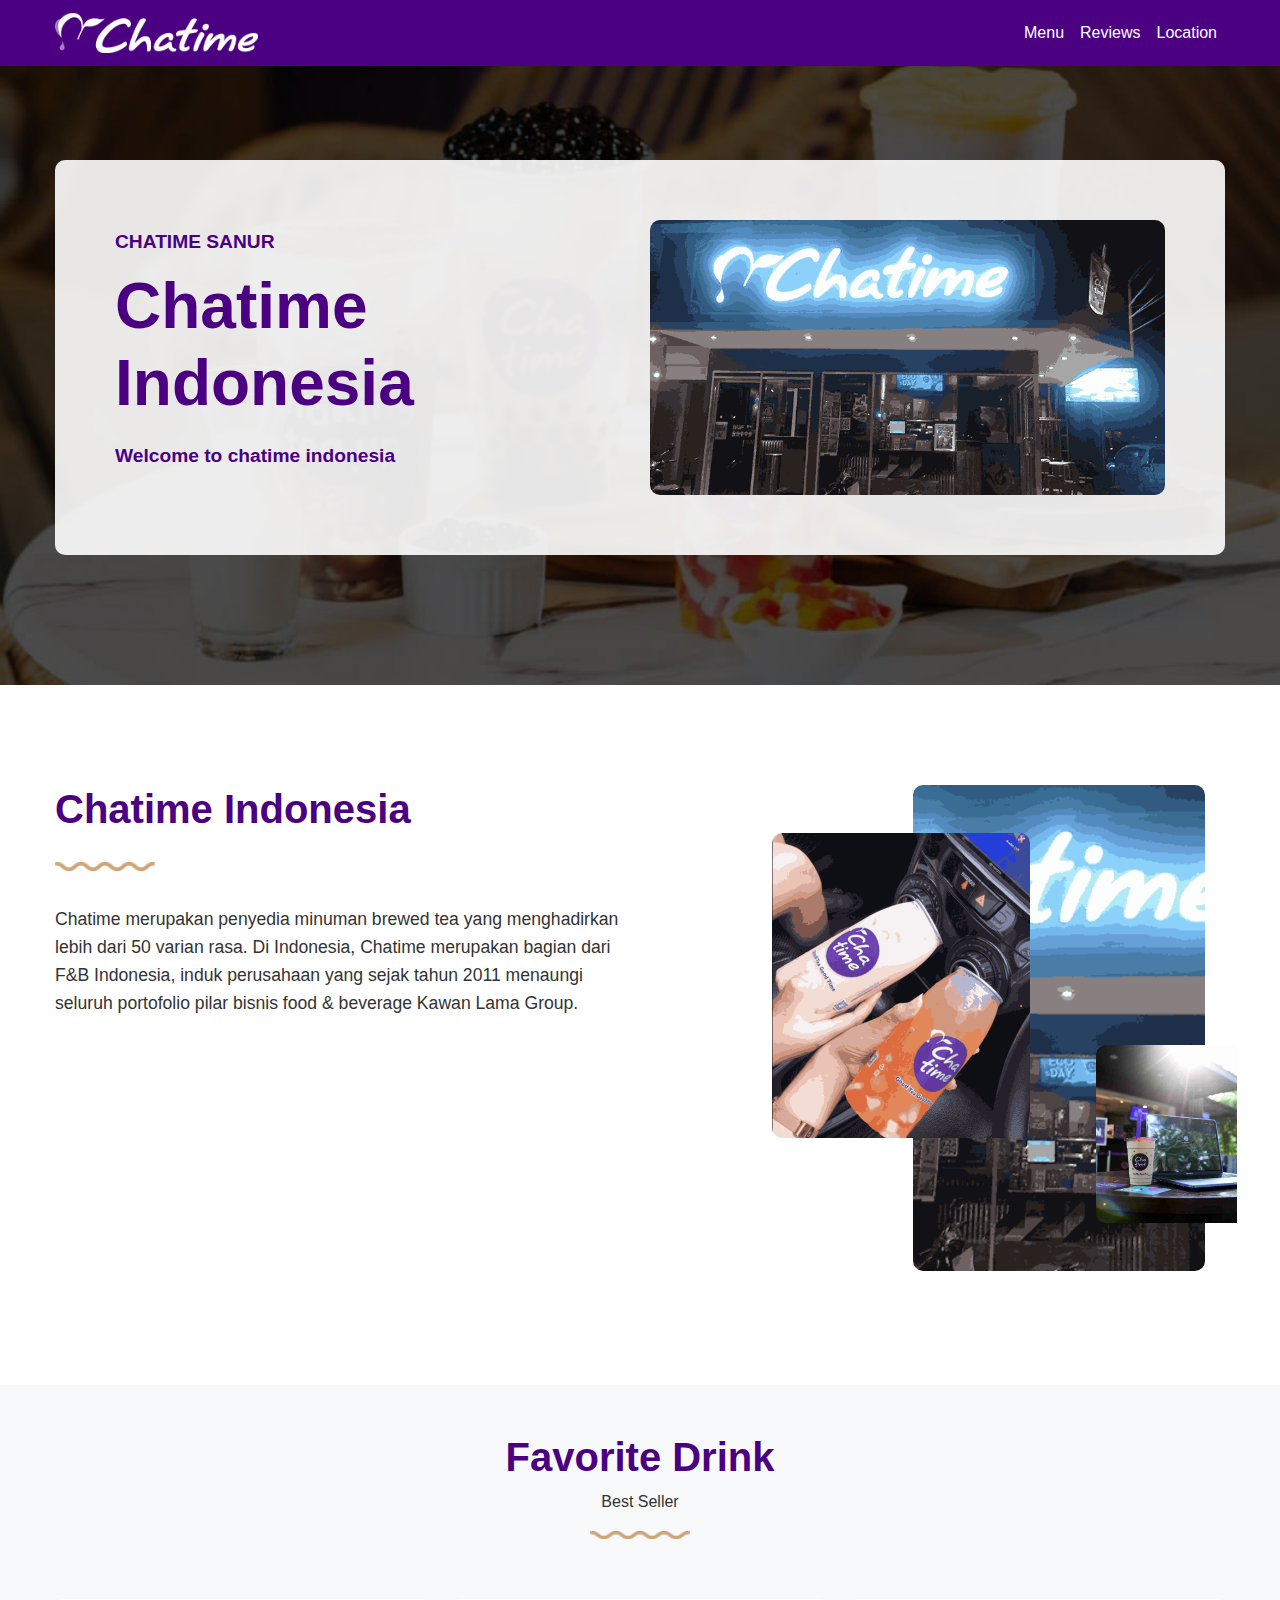
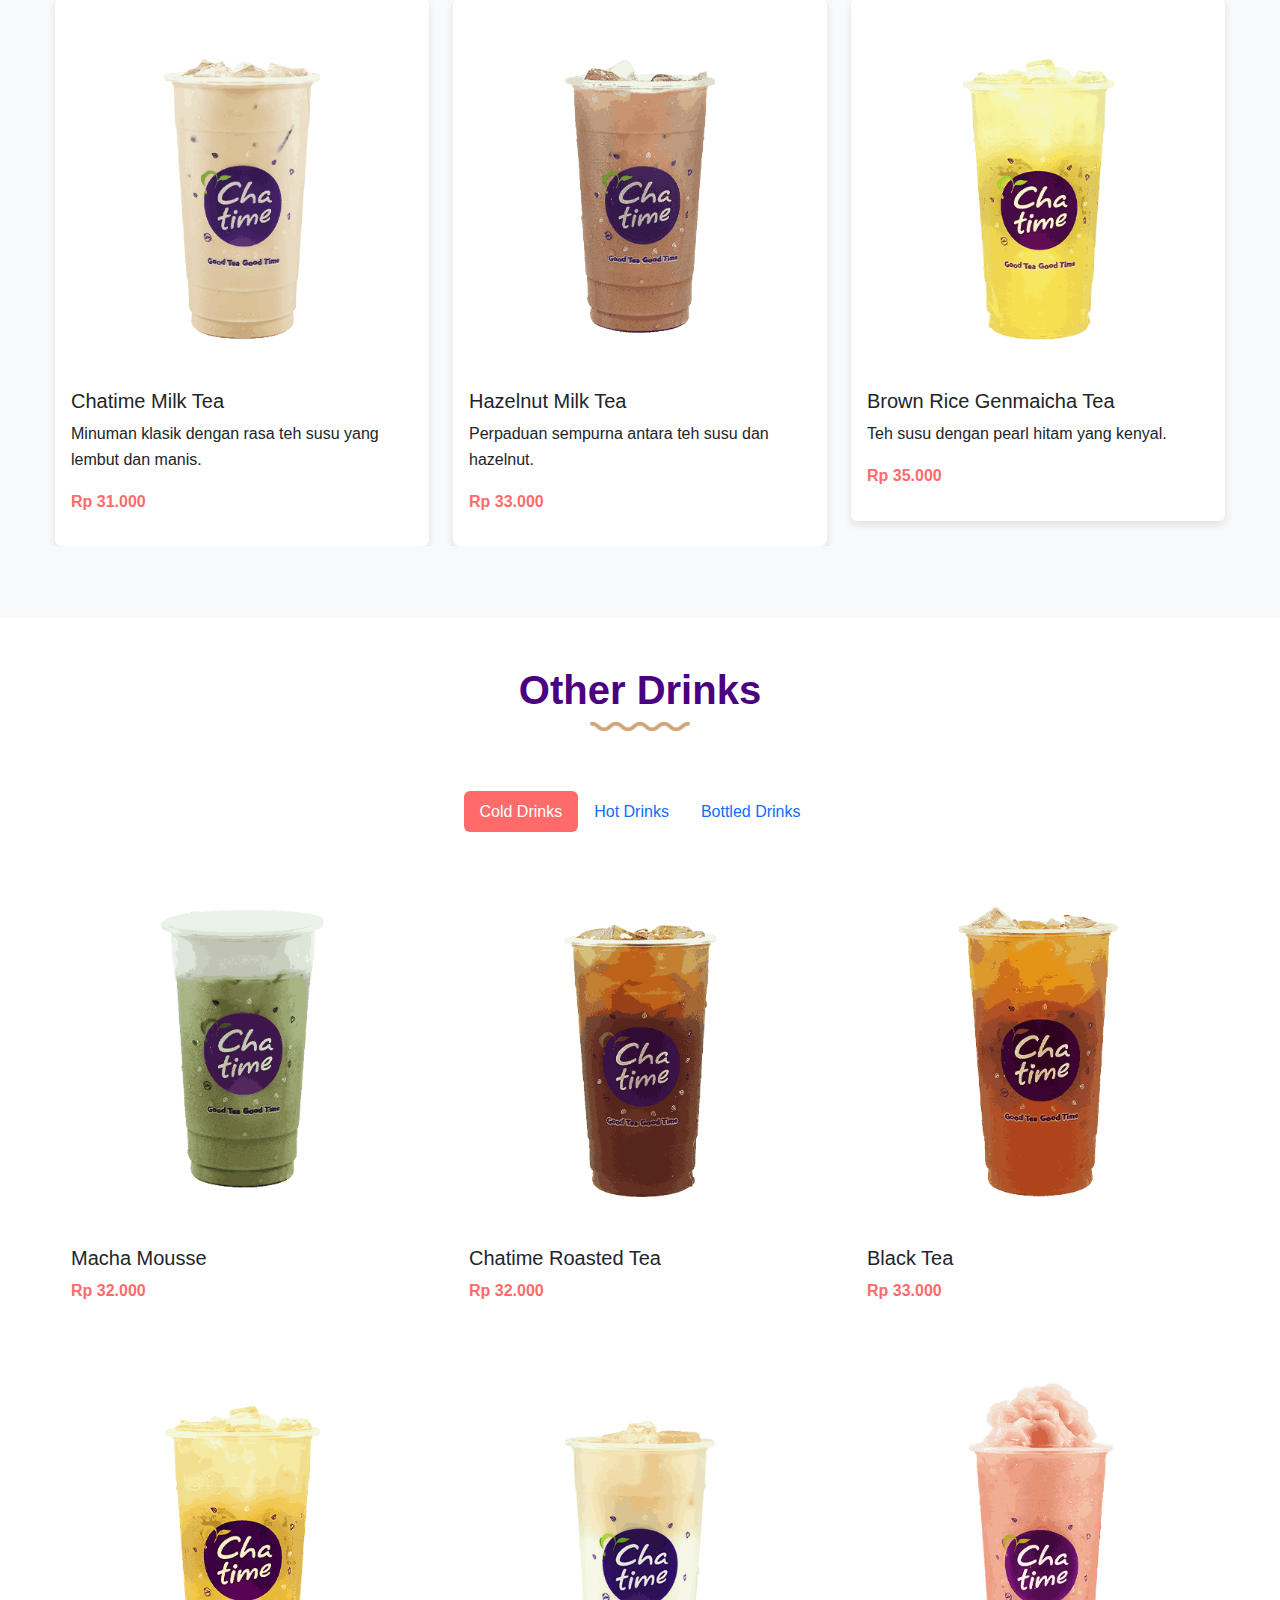
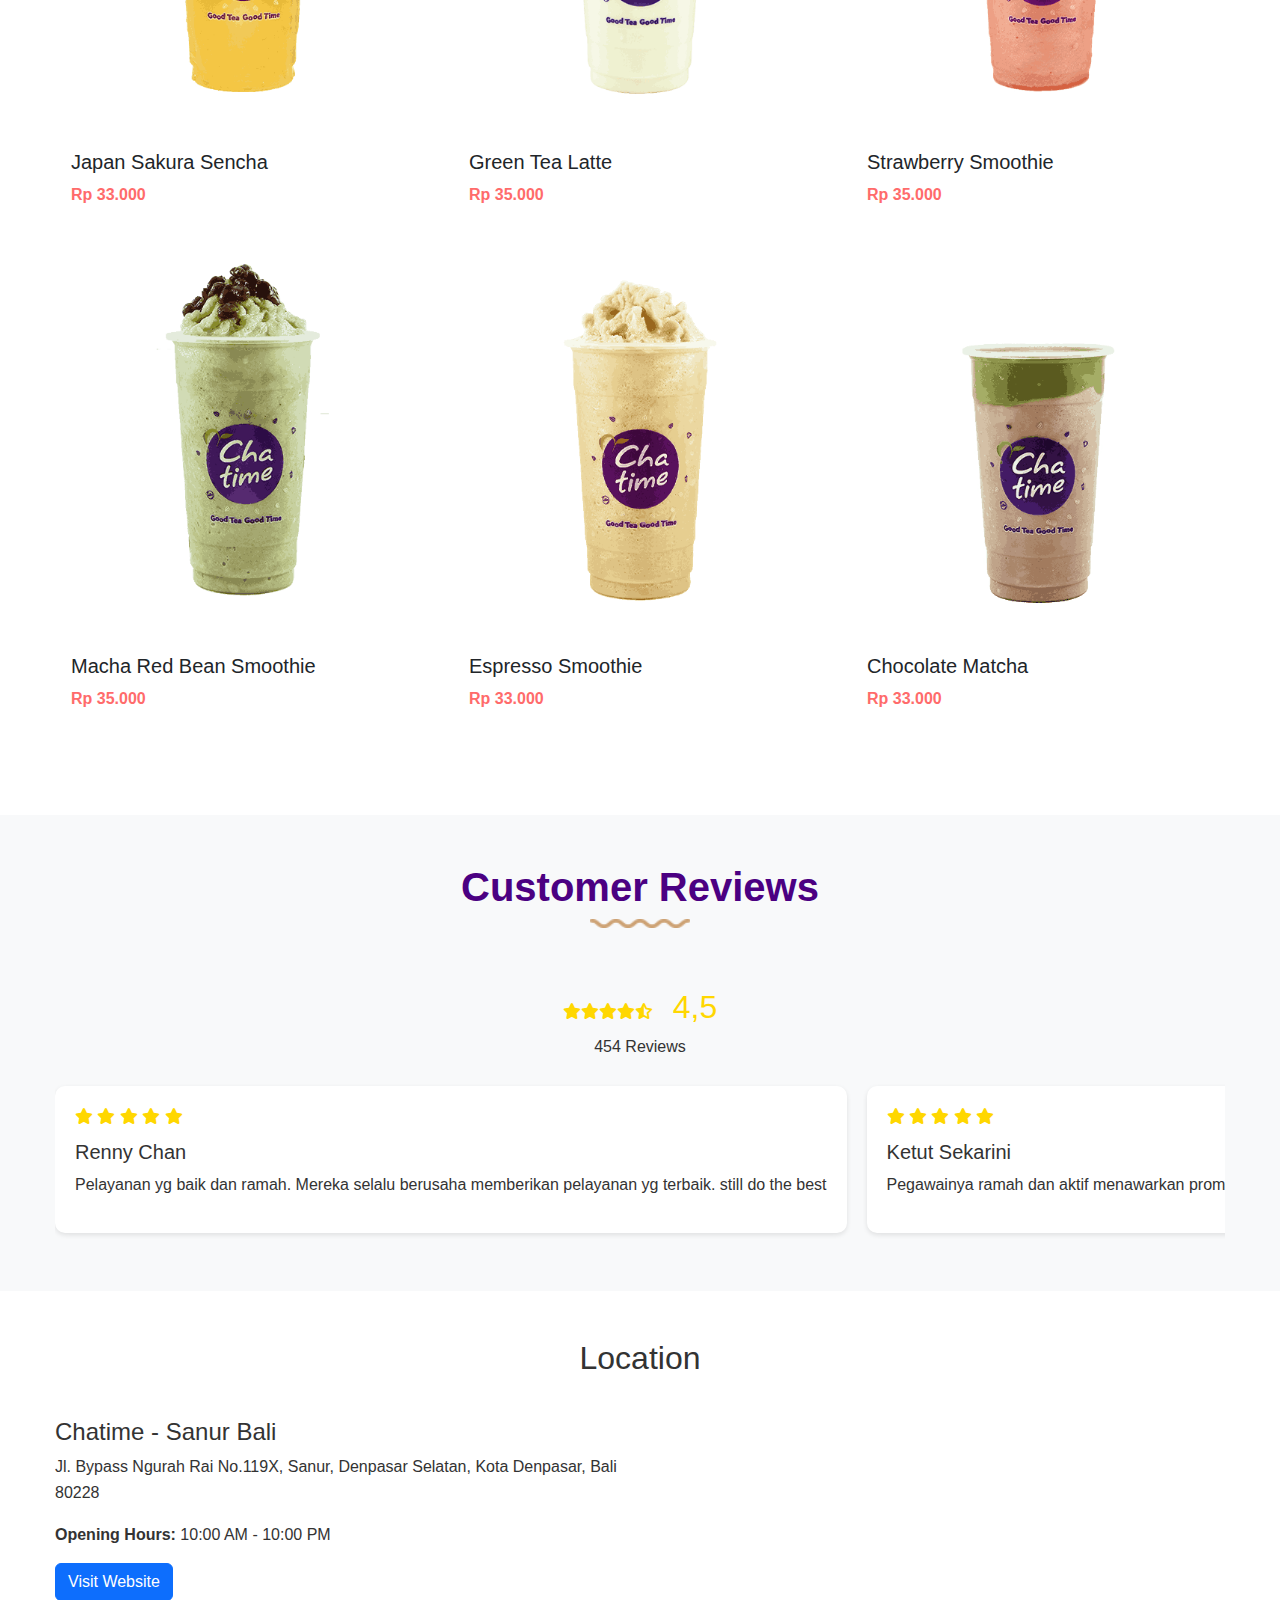
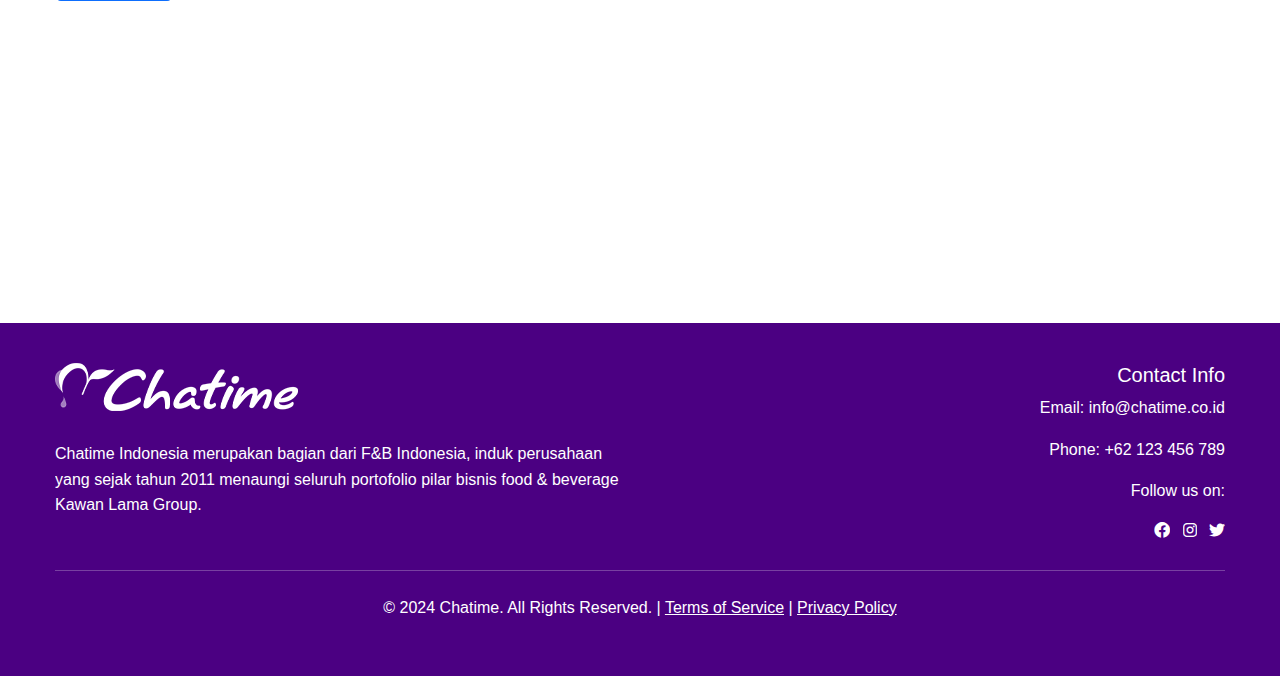
==== commit daaab0cf: "Update index.html" ====
--- a/index.html
+++ b/index.html
@@ -480,7 +480,7 @@
                         <i class="fas fa-star"></i>
                         <i class="fas fa-star"></i>
                         <i class="fas fa-star"></i>
-                        <i class="fas fa-star-half-alt"></i>
+                        <i class="fas fa-star"></i>
                     </div>
                     <h5>Renny Chan</h5>
                     <p>Pelayanan yg baik dan ramah. Mereka selalu berusaha memberikan pelayanan yg terbaik. still do the best</p>
@@ -491,7 +491,7 @@
                         <i class="fas fa-star"></i>
                         <i class="fas fa-star"></i>
                         <i class="fas fa-star"></i>
-                        <i class="fas fa-star-half-alt"></i>
+                        <i class="fas fa-star"></i>
                     </div>
                     <h5>Ketut Sekarini</h5>
                     <p>Pegawainya ramah dan aktif menawarkan promo2 yg ada. Kalau dr rasa selalu enak dan seger, tidak pernah mengecewakan</p>
@@ -502,7 +502,7 @@
                         <i class="fas fa-star"></i>
                         <i class="fas fa-star"></i>
                         <i class="fas fa-star"></i>
-                        <i class="fas fa-star-half-alt"></i>
+                        <i class="fas fa-star"></i>
                     </div>
                     <h5>Sirikazama Jr</h5>
                     <p>Selalu mampir jika melewati gerai chatime. Pelayanannya cepat, dan sering ada promo menarik</p>
@@ -511,6 +511,7 @@
             </div>
         </div>
     </section>
+
 
     <!-- Location Section -->
     <section id="location" class="py-5">
@@ -556,6 +557,7 @@
     </footer>
 
     <!-- Bootstrap 5 JS and dependencies -->
+    <script></script>
     <script src="https://cdn.jsdelivr.net/npm/@popperjs/core@2.11.6/dist/umd/popper.min.js"></script>
     <script src="https://cdn.jsdelivr.net/npm/bootstrap@5.3.0/dist/js/bootstrap.min.js"></script>
 </body>
--- a/style.css
+++ b/style.css
@@ -1,4 +1,7 @@
 *{
+    overflow-x: hidden;
+}
+body{
     overflow-x: hidden;
 }
 .hero-section {
@@ -329,6 +332,12 @@
         justify-content: center;
         text-align: center;
     }
+    *{
+    overflow-x: hidden;
+    }
+    body{
+        overflow-x: hidden;
+    }
 }
 
 @media (max-width: 768px) {
@@ -353,6 +362,12 @@
         display: block;
         left: 90px;
     }
+    *{
+    overflow-x: hidden;
+    }
+    body{
+        overflow-x: hidden;
+    }
 }
 
 @media (max-width: 576px) {
@@ -378,11 +393,17 @@
     }
 
     .hero__img {
-        width: 250px;
+        width: 100px;
     }
 
     .about__images {
         display: block;
         left: 10px;
     }
-}
+    *{
+    overflow-x: hidden;
+    }
+    body{
+        overflow-x: hidden;
+    }
+}
